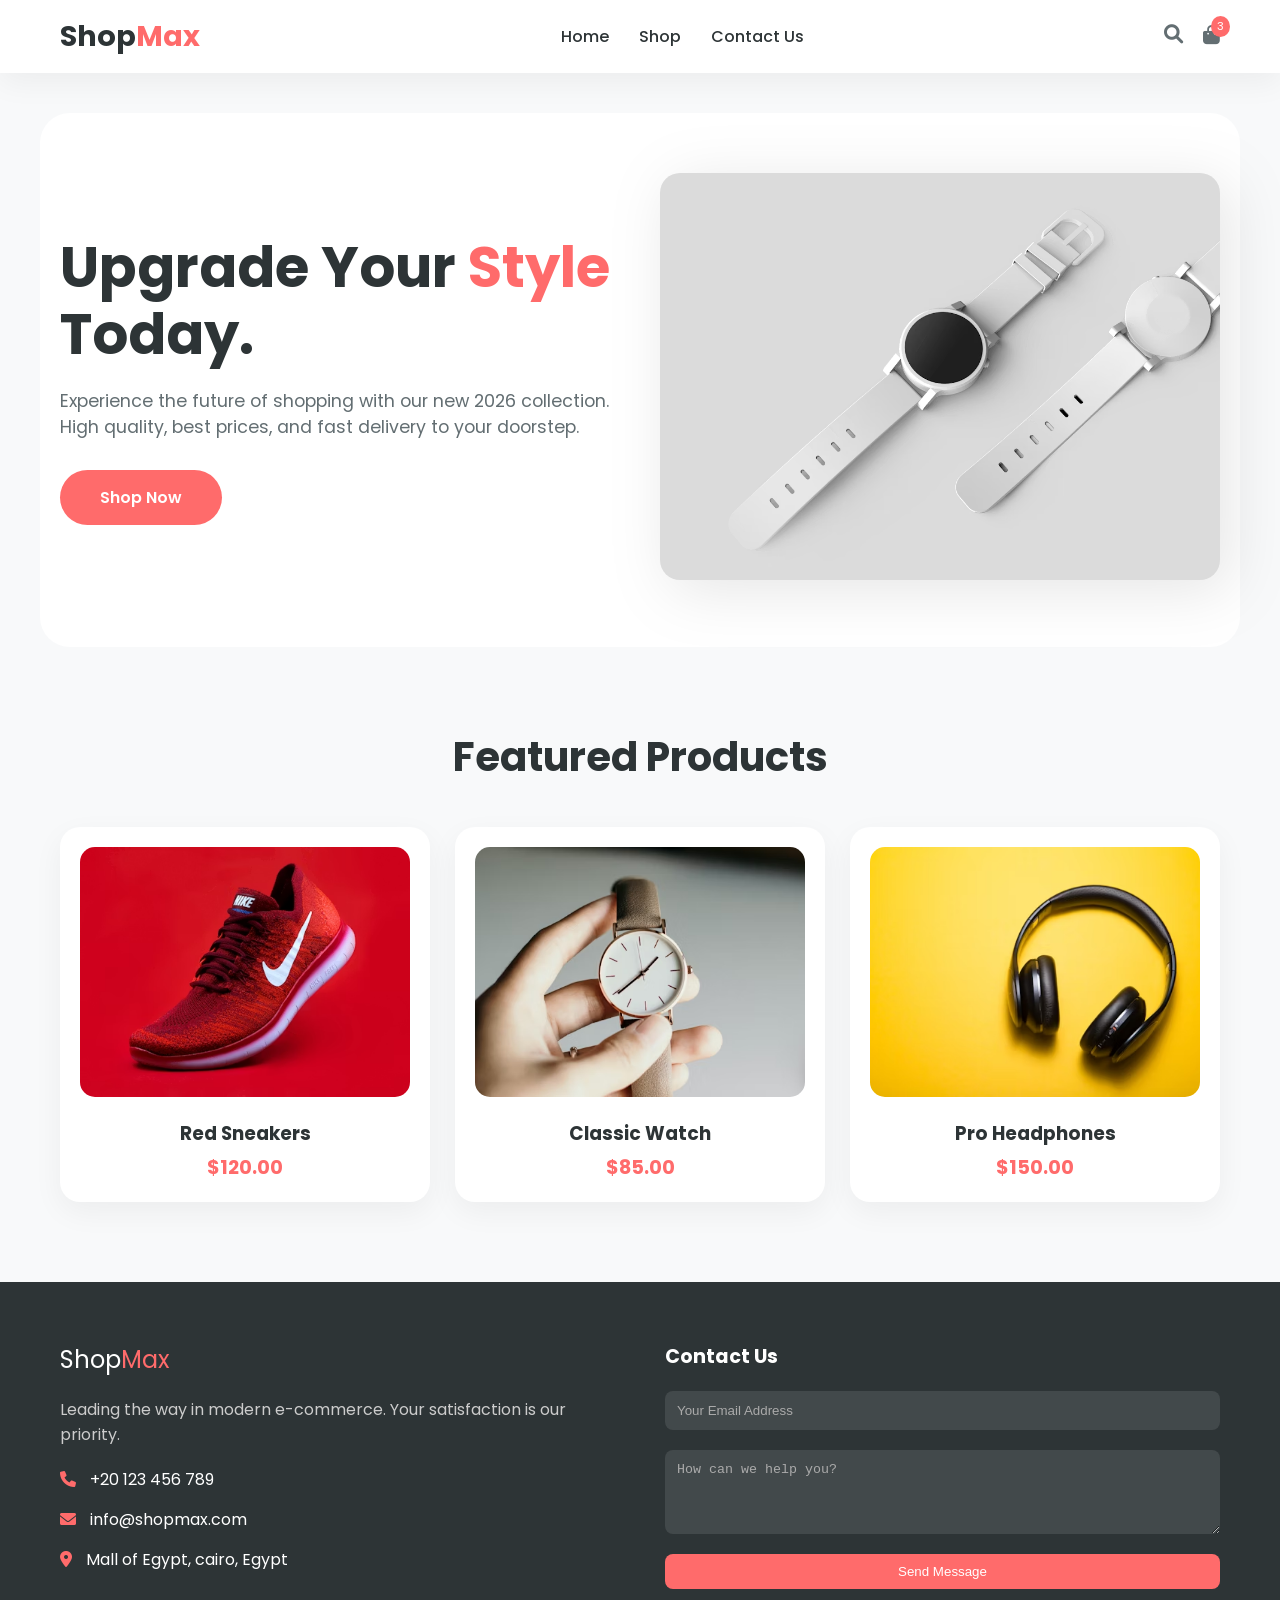
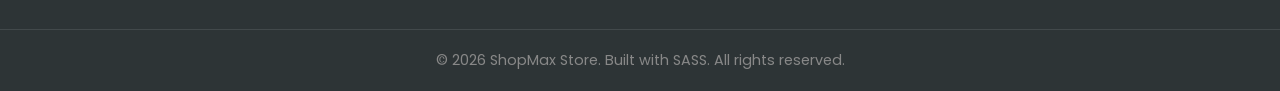
==== index.html @ 929c275b "submission of task" ====
<!DOCTYPE html>
<html lang="en">

<head>
    <meta charset="UTF-8">
    <meta name="viewport" content="width=device-width, initial-scale=1.0">
    <title>ShopMax | Modern Shopping Store</title>

    <link href="https://fonts.googleapis.com/css2?family=Poppins:wght@300;400;600;700&display=swap" rel="stylesheet">

    <link rel="stylesheet" href="https://cdnjs.cloudflare.com/ajax/libs/font-awesome/6.0.0/css/all.min.css">

    <link rel="stylesheet" href="main.css">
</head>

<body>

    <header class="main-header">
        <nav class="navbar">
            <div class="logo">Shop<span>Max</span></div>
            <ul class="nav-links">
                <li><a href="#home">Home</a></li>
                <li><a href="#products">Shop</a></li>
                <li><a href="#contact">Contact Us</a></li>
            </ul>
            <div class="nav-icons">
                <i class="fas fa-search"></i>
                <div class="cart-icon" style="position: relative; display: inline-block;">
                    <i class="fas fa-shopping-bag"></i>
                    <span
                        style="position: absolute; top: -8px; right: -10px; background: #ff6b6b; color: white; font-size: 0.7rem; padding: 2px 6px; border-radius: 50%;">3</span>
                </div>
            </div>
        </nav>
    </header>

    <section id="home" class="hero">
        <div class="hero-content">
            <h1>Upgrade Your <span>Style</span> Today.</h1>
            <p>Experience the future of shopping with our new 2026 collection. High quality, best prices, and fast
                delivery to your doorstep.</p>
            <a href="#products" class="btn-main">Shop Now</a>
        </div>
        <div class="hero-image">
            <img src="images/photo-1523275335684-37898b6baf30.avif" alt="New Collection 2026">
        </div>
    </section>

    <section id="products" class="products">
        <h2 style="text-align: center; margin-bottom: 40px; color: #2d3436; font-size: 2.5rem;">Featured Products</h2>
        <div class="grid">
            <div class="card">
                <img src="images/red.avif" alt="Red Sneakers">
                <h3>Red Sneakers</h3>
                <p class="price">$120.00</p>
            </div>
            <div class="card">
                <img src="images/classsic.avif" alt="Classic Watch">
                <h3>Classic Watch</h3>
                <p class="price">$85.00</p>
            </div>
            <div class="card">
                <img src="images/headphone.avif" alt="Headphones">
                <h3>Pro Headphones</h3>
                <p class="price">$150.00</p>
            </div>
        </div>
        </div>
    </section>

    <footer id="contact" class="main-footer">
        <div class="footer-container">
            <div class="footer-info">
                <div class="logo" style="color: white;">Shop<span>Max</span></div>
                <p>Leading the way in modern e-commerce. Your satisfaction is our priority.</p>
                <ul class="contact-details" style="list-style: none; padding: 0;">
                    <li style="margin-bottom: 15px;"><i class="fas fa-phone"></i> +20 123 456 789</li>
                    <li style="margin-bottom: 15px;"><i class="fas fa-envelope"></i> info@shopmax.com</li>
                    <li style="margin-bottom: 15px;"><i class="fas fa-map-marker-alt"></i> Mall of Egypt, cairo, Egypt
                    </li>
                </ul>
            </div>

            <div class="footer-contact">
                <h4>Contact Us</h4>
                <form onsubmit="return false;">
                    <input type="email" placeholder="Your Email Address" required
                        style="width: 100%; margin-bottom: 10px;">
                    <textarea placeholder="How can we help you?" rows="4"
                        style="width: 100%; margin-bottom: 10px;"></textarea>
                    <button type="submit" class="btn-send" style="width: 100%; cursor: pointer;">Send Message</button>
                </form>
            </div>
        </div>

        <div class="footer-bottom">
            <p>&copy; 2026 ShopMax Store. Built with SASS. All rights reserved.</p>
        </div>
    </footer>

    <script>
        document.querySelectorAll('a[href^="#"]').forEach(anchor => {
            anchor.addEventListener('click', function (e) {
                e.preventDefault();
                document.querySelector(this.getAttribute('href')).scrollIntoView({
                    behavior: 'smooth'
                });
            });
        });
    </script>

</body>

</html>
---- main.css ----
.main-header {
  background: #ffffff;
  padding: 15px 0;
  box-shadow: 0 10px 30px rgba(0, 0, 0, 0.05);
  position: sticky;
  top: 0;
  z-index: 1000;
}
.main-header .navbar {
  max-width: 1200px;
  margin: 0 auto;
  display: flex;
  justify-content: space-between;
  align-items: center;
  padding: 0 20px;
}
.main-header .navbar .logo {
  font-size: 1.8rem;
  font-weight: 700;
  color: #2d3436;
}
.main-header .navbar .logo span {
  color: #ff6b6b;
}
.main-header .navbar .nav-links {
  display: flex;
  list-style: none;
  gap: 30px;
}
@media (max-width: 992px) {
  .main-header .navbar .nav-links {
    display: none;
  }
}
.main-header .navbar .nav-links a {
  text-decoration: none;
  color: #2d3436;
  font-weight: 500;
  transition: all 0.3s ease-in-out;
}
.main-header .navbar .nav-links a:hover {
  color: #ff6b6b;
}
.main-header .navbar .nav-icons {
  display: flex;
  gap: 20px;
}
.main-header .navbar .nav-icons i {
  font-size: 1.2rem;
  cursor: pointer;
  transition: all 0.3s ease-in-out;
}
.main-header .navbar .nav-icons i:hover {
  color: #ff6b6b;
}

* {
  box-sizing: border-box;
  margin: 0;
  padding: 0;
}

body {
  font-family: "Poppins", sans-serif;
  background-color: #f8f9fa;
  color: #636e72;
  scroll-behavior: smooth;
}

.hero {
  max-width: 1200px;
  margin: 40px auto;
  padding: 60px 20px;
  display: flex;
  align-items: center;
  gap: 40px;
  background: #ffffff;
  border-radius: 30px;
}
@media (max-width: 992px) {
  .hero {
    flex-direction: column;
    text-align: center;
    padding: 40px 20px;
  }
}
.hero .hero-content {
  flex: 1;
}
.hero .hero-content h1 {
  font-size: 3.5rem;
  color: #2d3436;
  margin-bottom: 20px;
  line-height: 1.2;
}
@media (max-width: 576px) {
  .hero .hero-content h1 {
    font-size: 2.2rem;
  }
}
.hero .hero-content h1 span {
  color: #ff6b6b;
}
.hero .hero-content p {
  margin-bottom: 30px;
  font-size: 1.1rem;
}
.hero .hero-image {
  flex: 1;
}
.hero .hero-image img {
  width: 100%;
  border-radius: 20px;
  filter: drop-shadow(10px 10px 30px rgba(0, 0, 0, 0.1));
}

.products {
  max-width: 1200px;
  margin: 80px auto;
  padding: 0 20px;
}
.products .grid {
  display: grid;
  grid-template-columns: repeat(auto-fit, minmax(280px, 1fr));
  gap: 25px;
}
.products .card {
  background: #ffffff;
  padding: 20px;
  border-radius: 20px;
  text-align: center;
  transition: all 0.3s ease-in-out;
  box-shadow: 0 10px 30px rgba(0, 0, 0, 0.05);
}
.products .card:hover {
  transform: translateY(-10px);
  box-shadow: 0 15px 35px rgba(0, 0, 0, 0.1);
}
.products .card img {
  width: 100%;
  height: 250px;
  object-fit: cover;
  border-radius: 15px;
}
.products .card h3 {
  margin: 15px 0 5px;
  color: #2d3436;
}
.products .card .price {
  color: #ff6b6b;
  font-weight: bold;
  font-size: 1.2rem;
}

.btn-main {
  background: #ff6b6b;
  color: #ffffff;
  padding: 15px 40px;
  border-radius: 50px;
  text-decoration: none;
  font-weight: 600;
  transition: all 0.3s ease-in-out;
  display: inline-block;
}
.btn-main:hover {
  background: #ff3838;
  transform: scale(1.05);
}

.main-footer {
  background-color: #2d3436;
  color: #ffffff;
  padding: 60px 0 20px;
}
.main-footer .footer-container {
  max-width: 1200px;
  margin: 0 auto;
  display: flex;
  justify-content: space-between;
  gap: 50px;
  padding: 0 20px;
}
@media (max-width: 992px) {
  .main-footer .footer-container {
    flex-direction: column;
    text-align: center;
  }
}
.main-footer .footer-info {
  flex: 1;
}
.main-footer .footer-info .logo {
  font-size: 1.5rem;
  margin-bottom: 20px;
}
.main-footer .footer-info .logo span {
  color: #ff6b6b;
}
.main-footer .footer-info p {
  color: #ccc;
  margin-bottom: 20px;
}
.main-footer .footer-info .contact-details {
  list-style: none;
}
.main-footer .footer-info .contact-details li {
  margin-bottom: 10px;
}
.main-footer .footer-info .contact-details li i {
  color: #ff6b6b;
  margin-right: 10px;
}
.main-footer .footer-contact {
  flex: 1;
}
.main-footer .footer-contact h4 {
  margin-bottom: 20px;
  font-size: 1.2rem;
}
.main-footer .footer-contact form {
  display: flex;
  flex-direction: column;
  gap: 10px;
}
.main-footer .footer-contact form input,
.main-footer .footer-contact form textarea {
  padding: 12px;
  border-radius: 8px;
  border: none;
  background: rgba(255, 255, 255, 0.1);
  color: white;
}
.main-footer .footer-contact form input::placeholder,
.main-footer .footer-contact form textarea::placeholder {
  color: #aaa;
}
.main-footer .footer-contact form .btn-send {
  background: #ff6b6b;
  color: white;
  border: none;
  padding: 10px;
  border-radius: 8px;
  cursor: pointer;
  transition: all 0.3s ease-in-out;
}
.main-footer .footer-contact form .btn-send:hover {
  background: #ff3838;
}
.main-footer .footer-bottom {
  text-align: center;
  margin-top: 40px;
  padding-top: 20px;
  border-top: 1px solid rgba(255, 255, 255, 0.1);
  font-size: 0.9rem;
  color: #888;
}

/*# sourceMappingURL=main.css.map */
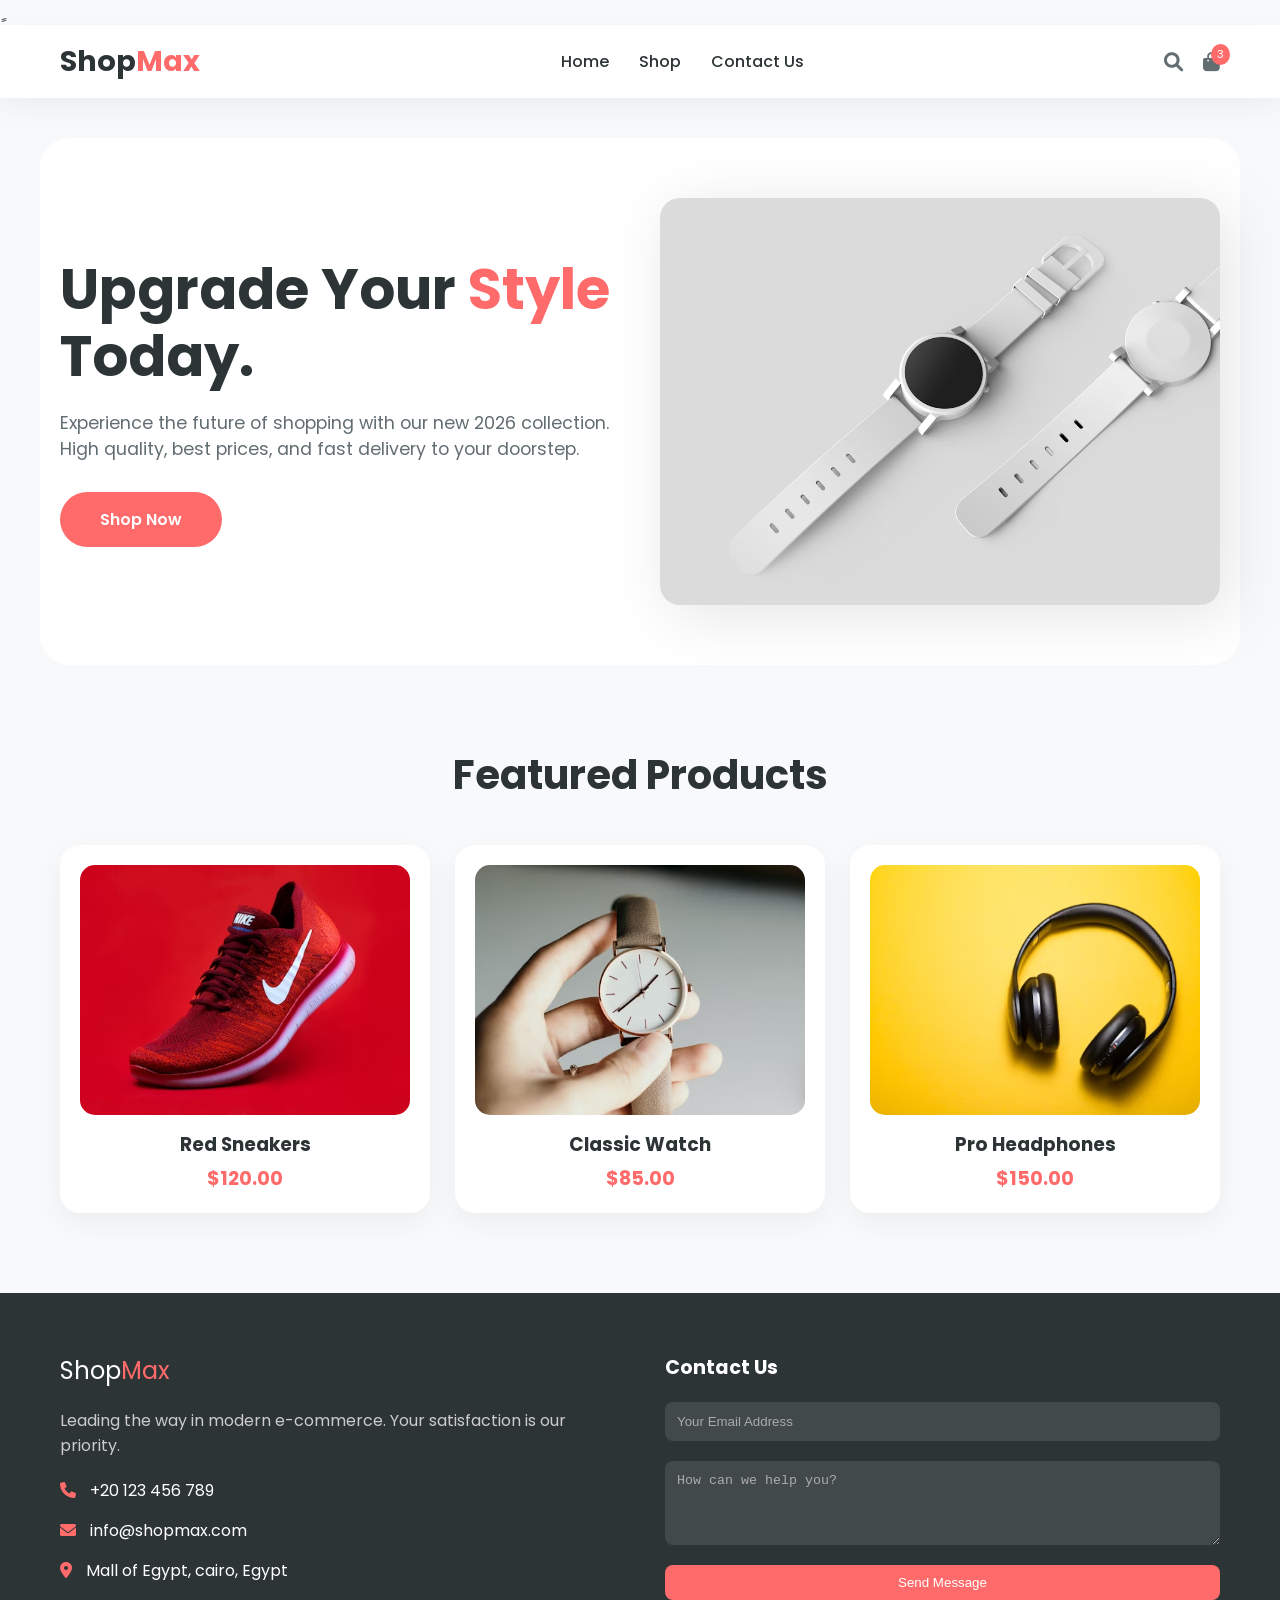
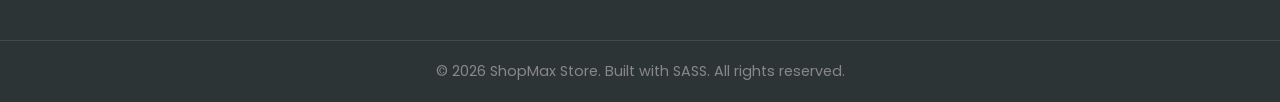
==== commit 8cf3560a: "rename" ====
--- a/index.html
+++ b/index.html
@@ -1,3 +1,4 @@
+ٍٍ
 <!DOCTYPE html>
 <html lang="en">
 
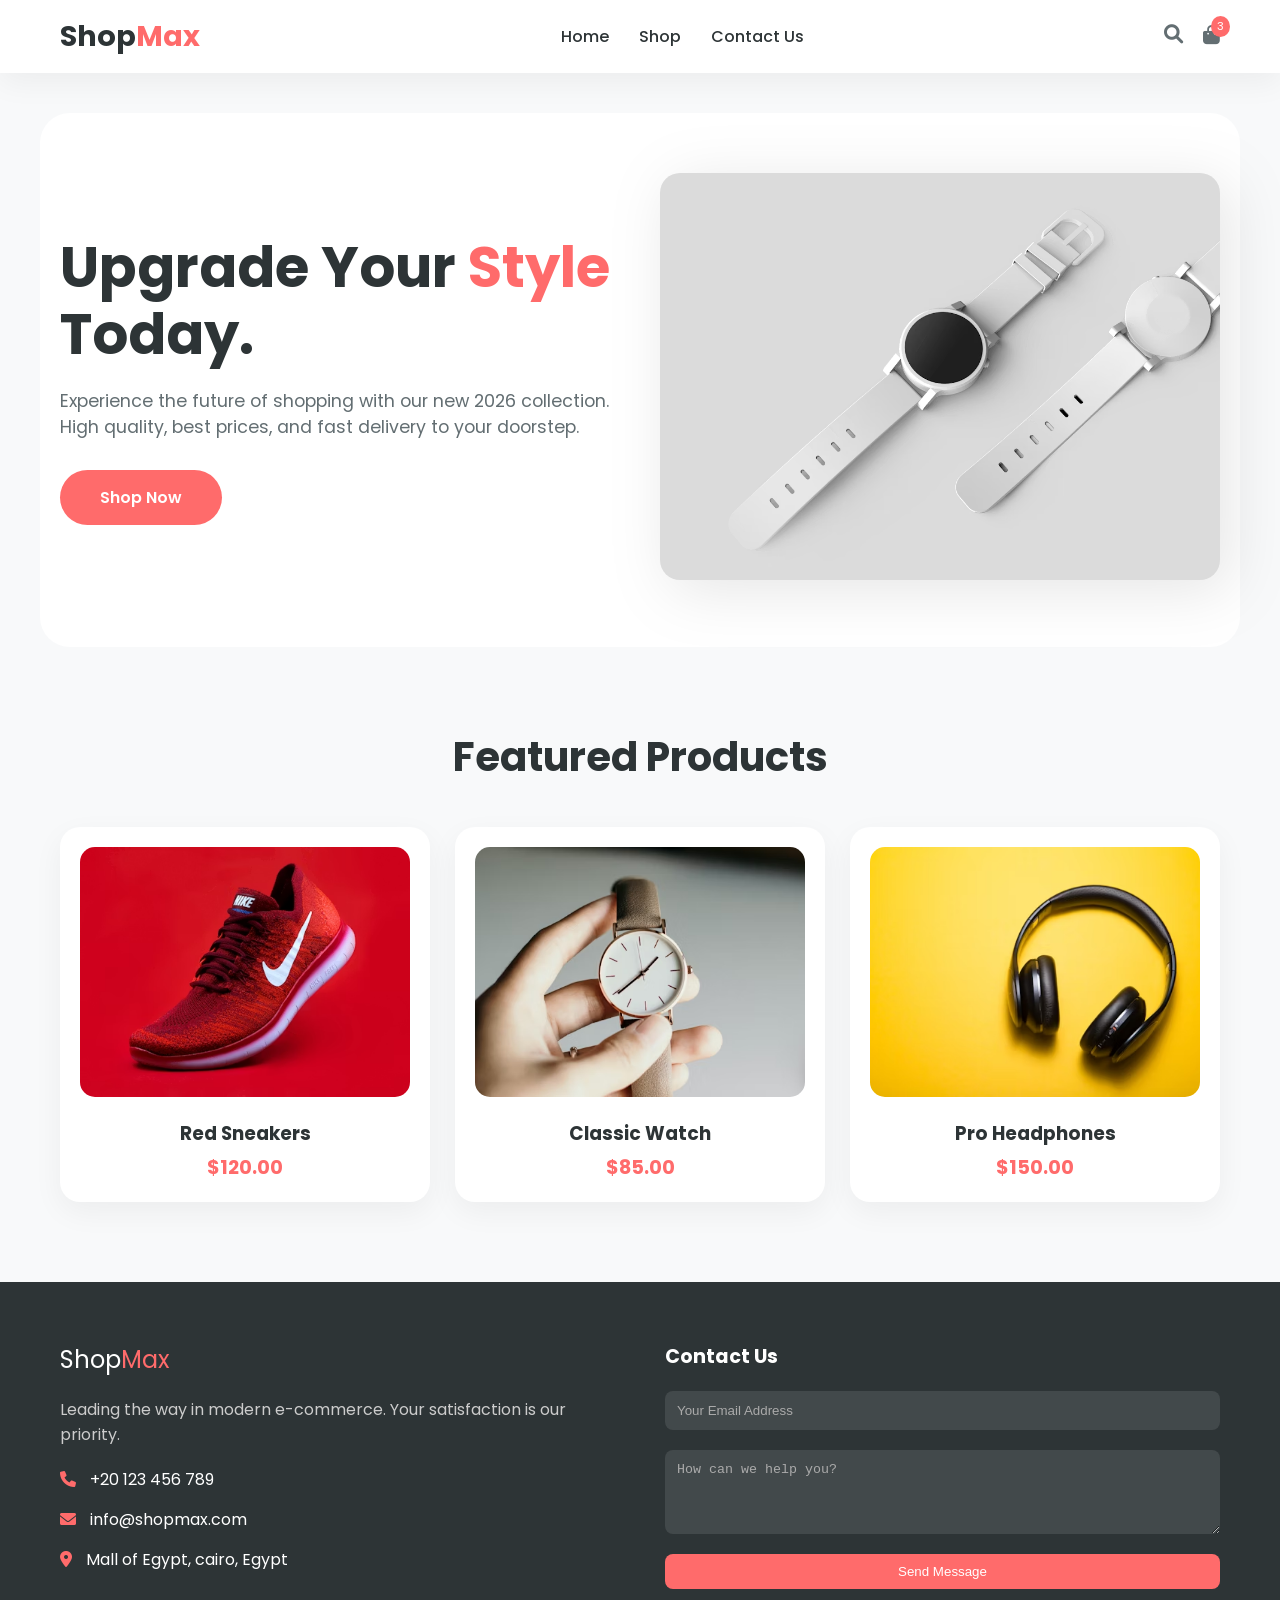
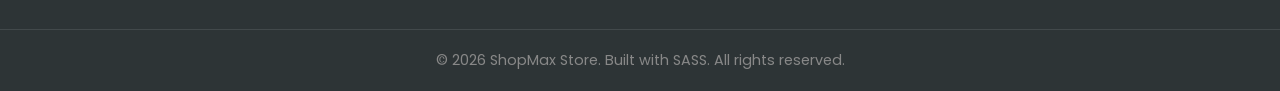
==== commit 14d84ff5: "fixed" ====
--- a/index.html
+++ b/index.html
@@ -1,4 +1,3 @@
-ٍٍ
 <!DOCTYPE html>
 <html lang="en">
 
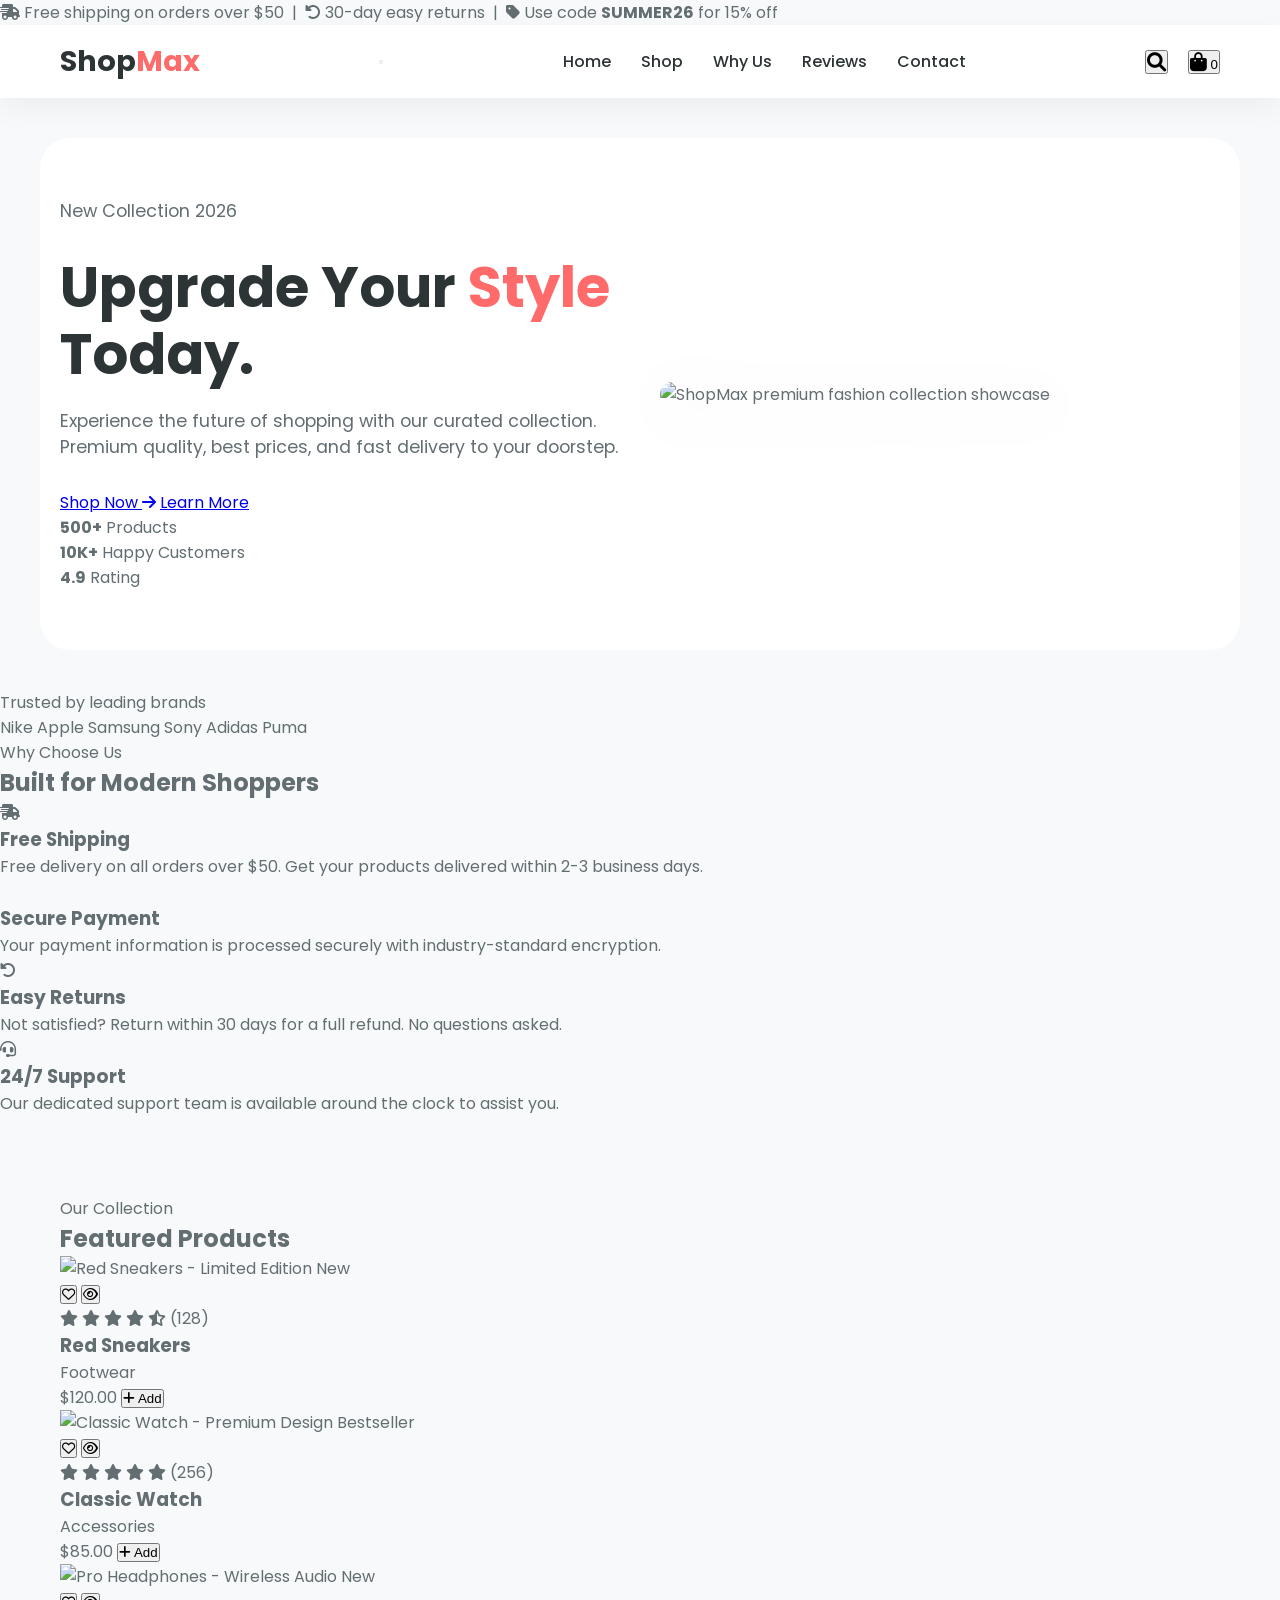
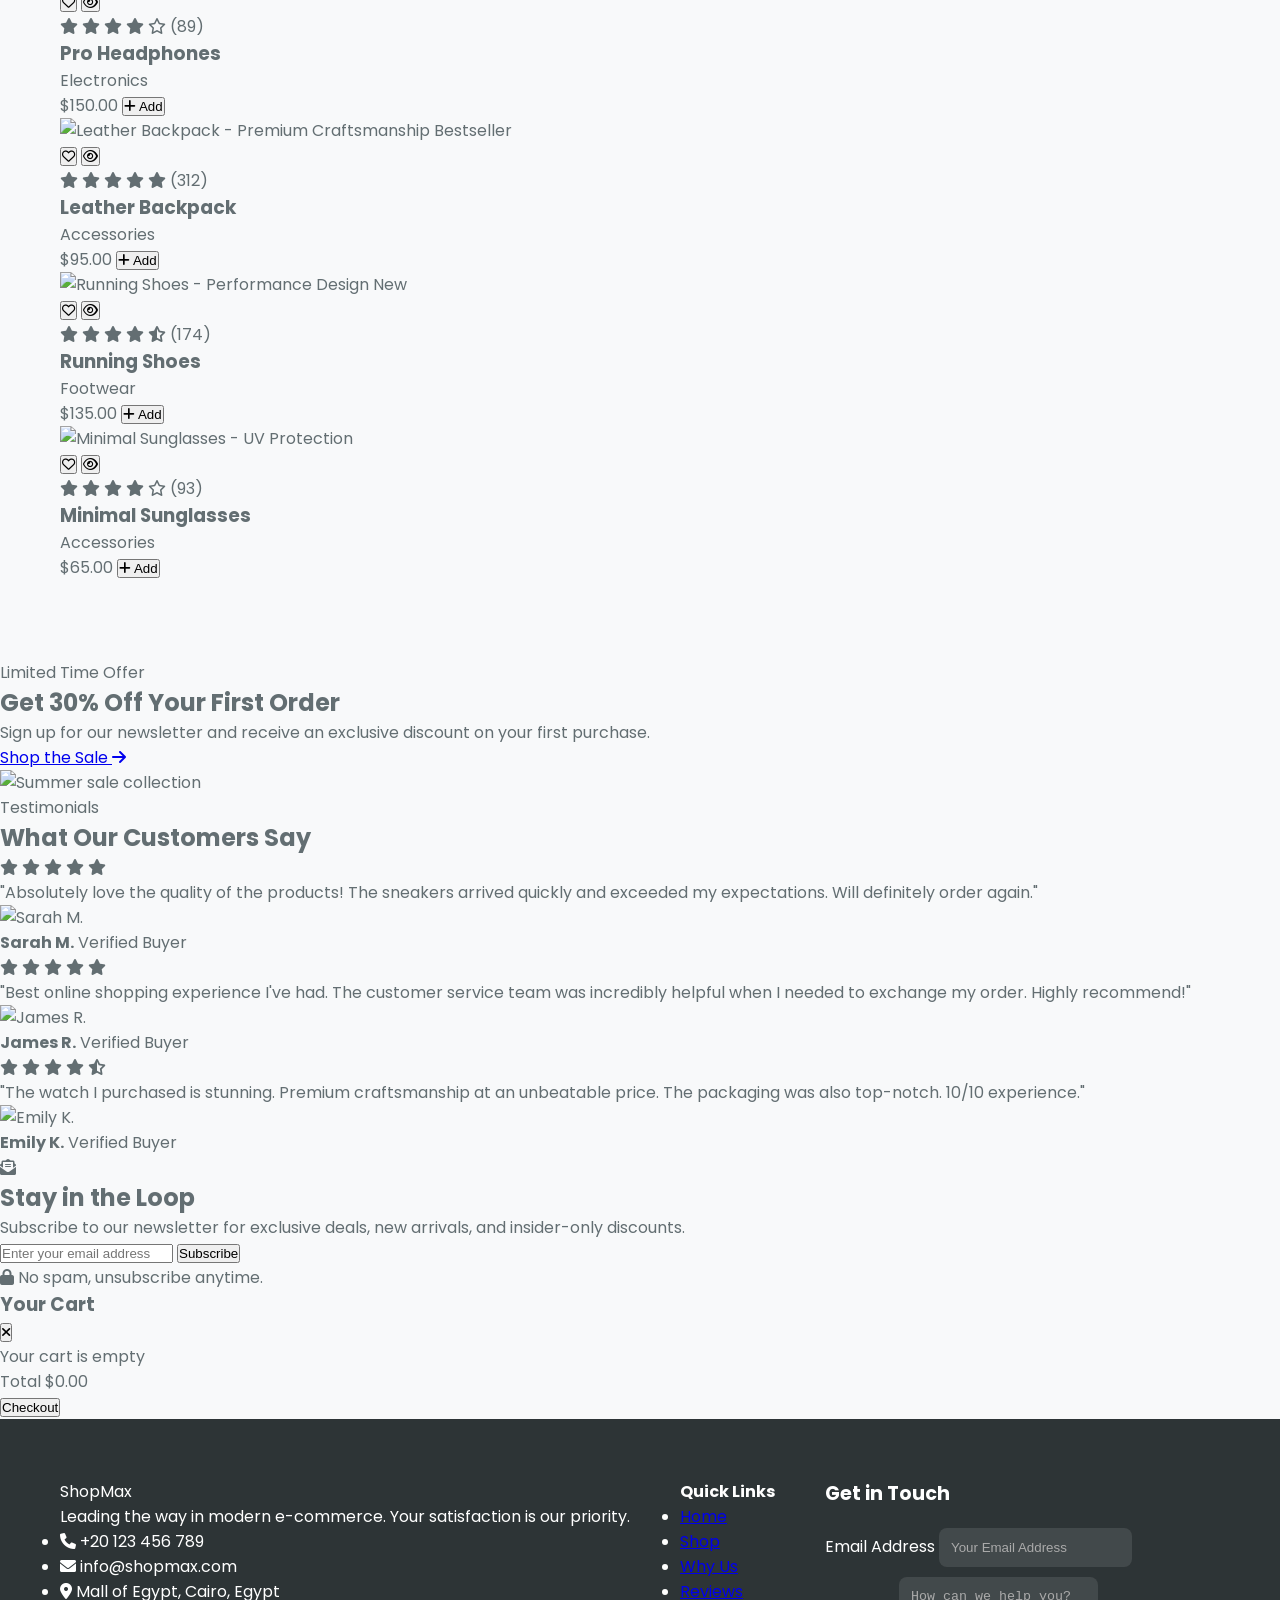
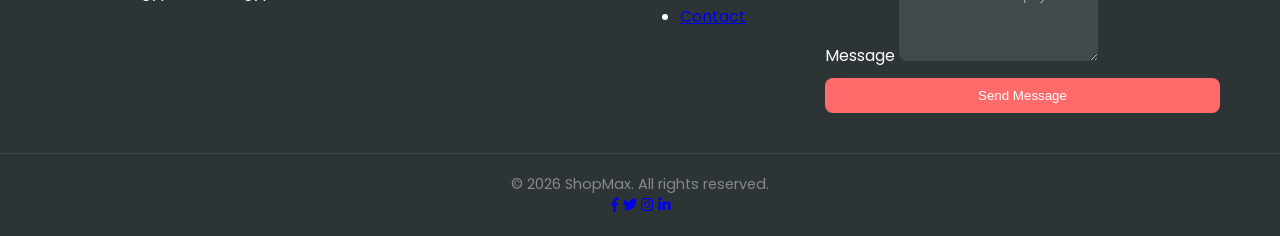
==== commit 785a0532: "done" ====
--- a/index.html
+++ b/index.html
@@ -4,111 +4,656 @@
 <head>
     <meta charset="UTF-8">
     <meta name="viewport" content="width=device-width, initial-scale=1.0">
+    <meta name="description" content="ShopMax - Your premium destination for modern shopping. Discover the latest 2026 collection with unbeatable prices and fast delivery.">
     <title>ShopMax | Modern Shopping Store</title>
 
-    <link href="https://fonts.googleapis.com/css2?family=Poppins:wght@300;400;600;700&display=swap" rel="stylesheet">
-
+    <link rel="icon" type="image/svg+xml" href="data:image/svg+xml,<svg xmlns='http://www.w3.org/2000/svg' viewBox='0 0 100 100'><text y='.9em' font-size='90'>🛍️</text></svg>">
+
+    <link href="https://fonts.googleapis.com/css2?family=Poppins:wght@300;400;500;600;700;800&display=swap" rel="stylesheet">
     <link rel="stylesheet" href="https://cdnjs.cloudflare.com/ajax/libs/font-awesome/6.0.0/css/all.min.css">
-
     <link rel="stylesheet" href="main.css">
 </head>
 
 <body>
+
+    <div class="announcement-bar">
+        <div class="container">
+            <p><i class="fas fa-truck-fast"></i> Free shipping on orders over $50 &nbsp;|&nbsp; <i class="fas fa-rotate-left"></i> 30-day easy returns &nbsp;|&nbsp; <i class="fas fa-tag"></i> Use code <strong>SUMMER26</strong> for 15% off</p>
+        </div>
+    </div>
 
     <header class="main-header">
         <nav class="navbar">
             <div class="logo">Shop<span>Max</span></div>
+
+            <button class="hamburger" aria-label="Toggle navigation">
+                <span></span>
+                <span></span>
+                <span></span>
+            </button>
+
             <ul class="nav-links">
                 <li><a href="#home">Home</a></li>
                 <li><a href="#products">Shop</a></li>
-                <li><a href="#contact">Contact Us</a></li>
+                <li><a href="#features">Why Us</a></li>
+                <li><a href="#testimonials">Reviews</a></li>
+                <li><a href="#contact">Contact</a></li>
             </ul>
+
             <div class="nav-icons">
-                <i class="fas fa-search"></i>
-                <div class="cart-icon" style="position: relative; display: inline-block;">
+                <button class="icon-btn" aria-label="Search">
+                    <i class="fas fa-search"></i>
+                </button>
+                <button class="icon-btn cart-icon" aria-label="Shopping cart">
                     <i class="fas fa-shopping-bag"></i>
-                    <span
-                        style="position: absolute; top: -8px; right: -10px; background: #ff6b6b; color: white; font-size: 0.7rem; padding: 2px 6px; border-radius: 50%;">3</span>
-                </div>
+                    <span class="cart-badge">0</span>
+                </button>
             </div>
         </nav>
     </header>
 
-    <section id="home" class="hero">
-        <div class="hero-content">
-            <h1>Upgrade Your <span>Style</span> Today.</h1>
-            <p>Experience the future of shopping with our new 2026 collection. High quality, best prices, and fast
-                delivery to your doorstep.</p>
-            <a href="#products" class="btn-main">Shop Now</a>
+    <main>
+        <!-- Hero -->
+        <section id="home" class="hero">
+            <div class="hero-content reveal">
+                <p class="hero-tag">New Collection 2026</p>
+                <h1>Upgrade Your <span>Style</span> Today.</h1>
+                <p class="hero-description">Experience the future of shopping with our curated collection. Premium quality, best prices, and fast delivery to your doorstep.</p>
+                <div class="hero-actions">
+                    <a href="#products" class="btn-primary">Shop Now <i class="fas fa-arrow-right"></i></a>
+                    <a href="#features" class="btn-outline">Learn More</a>
+                </div>
+                <div class="hero-stats">
+                    <div class="stat">
+                        <strong>500+</strong>
+                        <span>Products</span>
+                    </div>
+                    <div class="stat-divider"></div>
+                    <div class="stat">
+                        <strong>10K+</strong>
+                        <span>Happy Customers</span>
+                    </div>
+                    <div class="stat-divider"></div>
+                    <div class="stat">
+                        <strong>4.9</strong>
+                        <span>Rating</span>
+                    </div>
+                </div>
+            </div>
+            <div class="hero-image reveal">
+                <img src="https://images.unsplash.com/photo-1441986300917-64674bd600d8?w=700&h=700&fit=crop" alt="ShopMax premium fashion collection showcase">
+            </div>
+        </section>
+
+        <!-- Marquee Brands -->
+        <div class="brand-bar">
+            <div class="container">
+                <p class="brand-label">Trusted by leading brands</p>
+                <div class="brand-logos">
+                    <span>Nike</span>
+                    <span>Apple</span>
+                    <span>Samsung</span>
+                    <span>Sony</span>
+                    <span>Adidas</span>
+                    <span>Puma</span>
+                </div>
+            </div>
         </div>
-        <div class="hero-image">
-            <img src="images/photo-1523275335684-37898b6baf30.avif" alt="New Collection 2026">
+
+        <!-- Features -->
+        <section id="features" class="features">
+            <div class="container">
+                <p class="section-tag reveal">Why Choose Us</p>
+                <h2 class="section-title reveal">Built for Modern Shoppers</h2>
+                <div class="features-grid">
+                    <div class="feature-card reveal">
+                        <div class="feature-icon">
+                            <i class="fas fa-truck-fast"></i>
+                        </div>
+                        <h3>Free Shipping</h3>
+                        <p>Free delivery on all orders over $50. Get your products delivered within 2-3 business days.</p>
+                    </div>
+                    <div class="feature-card reveal">
+                        <div class="feature-icon">
+                            <i class="fas fa-shield-halved"></i>
+                        </div>
+                        <h3>Secure Payment</h3>
+                        <p>Your payment information is processed securely with industry-standard encryption.</p>
+                    </div>
+                    <div class="feature-card reveal">
+                        <div class="feature-icon">
+                            <i class="fas fa-rotate-left"></i>
+                        </div>
+                        <h3>Easy Returns</h3>
+                        <p>Not satisfied? Return within 30 days for a full refund. No questions asked.</p>
+                    </div>
+                    <div class="feature-card reveal">
+                        <div class="feature-icon">
+                            <i class="fas fa-headset"></i>
+                        </div>
+                        <h3>24/7 Support</h3>
+                        <p>Our dedicated support team is available around the clock to assist you.</p>
+                    </div>
+                </div>
+            </div>
+        </section>
+
+        <!-- Products -->
+        <section id="products" class="products">
+            <div class="container">
+                <p class="section-tag reveal">Our Collection</p>
+                <h2 class="section-title reveal">Featured Products</h2>
+                <div class="products-grid">
+                    <div class="product-card reveal" data-id="1" data-name="Red Sneakers" data-price="120" data-image="https://images.unsplash.com/photo-1542291026-7eec264c27ff?w=200&h=200&fit=crop">
+                        <div class="product-image">
+                            <img src="https://images.unsplash.com/photo-1542291026-7eec264c27ff?w=500&h=400&fit=crop" alt="Red Sneakers - Limited Edition">
+                            <span class="product-badge">New</span>
+                            <div class="product-actions">
+                                <button class="action-btn" aria-label="Add to wishlist"><i class="far fa-heart"></i></button>
+                                <button class="action-btn" aria-label="Quick view"><i class="far fa-eye"></i></button>
+                            </div>
+                        </div>
+                        <div class="product-info">
+                            <div class="product-rating">
+                                <i class="fas fa-star"></i>
+                                <i class="fas fa-star"></i>
+                                <i class="fas fa-star"></i>
+                                <i class="fas fa-star"></i>
+                                <i class="fas fa-star-half-alt"></i>
+                                <span>(128)</span>
+                            </div>
+                            <h3>Red Sneakers</h3>
+                            <p class="product-category">Footwear</p>
+                            <div class="product-footer">
+                                <span class="product-price">$120.00</span>
+                                <button class="btn-add-cart" aria-label="Add Red Sneakers to cart">
+                                    <i class="fas fa-plus"></i> Add
+                                </button>
+                            </div>
+                        </div>
+                    </div>
+
+                    <div class="product-card reveal" data-id="2" data-name="Classic Watch" data-price="85" data-image="https://images.unsplash.com/photo-1524592094714-0f0654e20314?w=200&h=200&fit=crop">
+                        <div class="product-image">
+                            <img src="https://images.unsplash.com/photo-1524592094714-0f0654e20314?w=500&h=400&fit=crop" alt="Classic Watch - Premium Design">
+                            <span class="product-badge bestseller">Bestseller</span>
+                            <div class="product-actions">
+                                <button class="action-btn" aria-label="Add to wishlist"><i class="far fa-heart"></i></button>
+                                <button class="action-btn" aria-label="Quick view"><i class="far fa-eye"></i></button>
+                            </div>
+                        </div>
+                        <div class="product-info">
+                            <div class="product-rating">
+                                <i class="fas fa-star"></i>
+                                <i class="fas fa-star"></i>
+                                <i class="fas fa-star"></i>
+                                <i class="fas fa-star"></i>
+                                <i class="fas fa-star"></i>
+                                <span>(256)</span>
+                            </div>
+                            <h3>Classic Watch</h3>
+                            <p class="product-category">Accessories</p>
+                            <div class="product-footer">
+                                <span class="product-price">$85.00</span>
+                                <button class="btn-add-cart" aria-label="Add Classic Watch to cart">
+                                    <i class="fas fa-plus"></i> Add
+                                </button>
+                            </div>
+                        </div>
+                    </div>
+
+                    <div class="product-card reveal" data-id="3" data-name="Pro Headphones" data-price="150" data-image="https://images.unsplash.com/photo-1505740420928-5e560c06d30e?w=200&h=200&fit=crop">
+                        <div class="product-image">
+                            <img src="https://images.unsplash.com/photo-1505740420928-5e560c06d30e?w=500&h=400&fit=crop" alt="Pro Headphones - Wireless Audio">
+                            <span class="product-badge">New</span>
+                            <div class="product-actions">
+                                <button class="action-btn" aria-label="Add to wishlist"><i class="far fa-heart"></i></button>
+                                <button class="action-btn" aria-label="Quick view"><i class="far fa-eye"></i></button>
+                            </div>
+                        </div>
+                        <div class="product-info">
+                            <div class="product-rating">
+                                <i class="fas fa-star"></i>
+                                <i class="fas fa-star"></i>
+                                <i class="fas fa-star"></i>
+                                <i class="fas fa-star"></i>
+                                <i class="far fa-star"></i>
+                                <span>(89)</span>
+                            </div>
+                            <h3>Pro Headphones</h3>
+                            <p class="product-category">Electronics</p>
+                            <div class="product-footer">
+                                <span class="product-price">$150.00</span>
+                                <button class="btn-add-cart" aria-label="Add Pro Headphones to cart">
+                                    <i class="fas fa-plus"></i> Add
+                                </button>
+                            </div>
+                        </div>
+                    </div>
+
+                    <div class="product-card reveal" data-id="4" data-name="Leather Backpack" data-price="95" data-image="https://images.unsplash.com/photo-1553062407-98eeb64c6a62?w=200&h=200&fit=crop">
+                        <div class="product-image">
+                            <img src="https://images.unsplash.com/photo-1553062407-98eeb64c6a62?w=500&h=400&fit=crop" alt="Leather Backpack - Premium Craftsmanship">
+                            <span class="product-badge bestseller">Bestseller</span>
+                            <div class="product-actions">
+                                <button class="action-btn" aria-label="Add to wishlist"><i class="far fa-heart"></i></button>
+                                <button class="action-btn" aria-label="Quick view"><i class="far fa-eye"></i></button>
+                            </div>
+                        </div>
+                        <div class="product-info">
+                            <div class="product-rating">
+                                <i class="fas fa-star"></i>
+                                <i class="fas fa-star"></i>
+                                <i class="fas fa-star"></i>
+                                <i class="fas fa-star"></i>
+                                <i class="fas fa-star"></i>
+                                <span>(312)</span>
+                            </div>
+                            <h3>Leather Backpack</h3>
+                            <p class="product-category">Accessories</p>
+                            <div class="product-footer">
+                                <span class="product-price">$95.00</span>
+                                <button class="btn-add-cart" aria-label="Add Leather Backpack to cart">
+                                    <i class="fas fa-plus"></i> Add
+                                </button>
+                            </div>
+                        </div>
+                    </div>
+
+                    <div class="product-card reveal" data-id="5" data-name="Running Shoes" data-price="135" data-image="https://images.unsplash.com/photo-1606107557195-0e29a4b5b4aa?w=200&h=200&fit=crop">
+                        <div class="product-image">
+                            <img src="https://images.unsplash.com/photo-1606107557195-0e29a4b5b4aa?w=500&h=400&fit=crop" alt="Running Shoes - Performance Design">
+                            <span class="product-badge">New</span>
+                            <div class="product-actions">
+                                <button class="action-btn" aria-label="Add to wishlist"><i class="far fa-heart"></i></button>
+                                <button class="action-btn" aria-label="Quick view"><i class="far fa-eye"></i></button>
+                            </div>
+                        </div>
+                        <div class="product-info">
+                            <div class="product-rating">
+                                <i class="fas fa-star"></i>
+                                <i class="fas fa-star"></i>
+                                <i class="fas fa-star"></i>
+                                <i class="fas fa-star"></i>
+                                <i class="fas fa-star-half-alt"></i>
+                                <span>(174)</span>
+                            </div>
+                            <h3>Running Shoes</h3>
+                            <p class="product-category">Footwear</p>
+                            <div class="product-footer">
+                                <span class="product-price">$135.00</span>
+                                <button class="btn-add-cart" aria-label="Add Running Shoes to cart">
+                                    <i class="fas fa-plus"></i> Add
+                                </button>
+                            </div>
+                        </div>
+                    </div>
+
+                    <div class="product-card reveal" data-id="6" data-name="Minimal Sunglasses" data-price="65" data-image="https://images.unsplash.com/photo-1572635196237-14b3f281503f?w=200&h=200&fit=crop">
+                        <div class="product-image">
+                            <img src="https://images.unsplash.com/photo-1572635196237-14b3f281503f?w=500&h=400&fit=crop" alt="Minimal Sunglasses - UV Protection">
+                            <div class="product-actions">
+                                <button class="action-btn" aria-label="Add to wishlist"><i class="far fa-heart"></i></button>
+                                <button class="action-btn" aria-label="Quick view"><i class="far fa-eye"></i></button>
+                            </div>
+                        </div>
+                        <div class="product-info">
+                            <div class="product-rating">
+                                <i class="fas fa-star"></i>
+                                <i class="fas fa-star"></i>
+                                <i class="fas fa-star"></i>
+                                <i class="fas fa-star"></i>
+                                <i class="far fa-star"></i>
+                                <span>(93)</span>
+                            </div>
+                            <h3>Minimal Sunglasses</h3>
+                            <p class="product-category">Accessories</p>
+                            <div class="product-footer">
+                                <span class="product-price">$65.00</span>
+                                <button class="btn-add-cart" aria-label="Add Minimal Sunglasses to cart">
+                                    <i class="fas fa-plus"></i> Add
+                                </button>
+                            </div>
+                        </div>
+                    </div>
+                </div>
+            </div>
+        </section>
+
+        <!-- Promo Banner -->
+        <section class="promo-banner reveal">
+            <div class="container">
+                <div class="promo-content">
+                    <p class="promo-tag">Limited Time Offer</p>
+                    <h2>Get 30% Off Your First Order</h2>
+                    <p>Sign up for our newsletter and receive an exclusive discount on your first purchase.</p>
+                    <a href="#contact" class="btn-primary">Shop the Sale <i class="fas fa-arrow-right"></i></a>
+                </div>
+                <div class="promo-image">
+                    <img src="https://images.unsplash.com/photo-1607082349566-187342175e2f?w=600&h=400&fit=crop" alt="Summer sale collection">
+                </div>
+            </div>
+        </section>
+
+        <!-- Testimonials -->
+        <section id="testimonials" class="testimonials">
+            <div class="container">
+                <p class="section-tag reveal">Testimonials</p>
+                <h2 class="section-title reveal">What Our Customers Say</h2>
+                <div class="testimonials-grid">
+                    <div class="testimonial-card reveal">
+                        <div class="testimonial-stars">
+                            <i class="fas fa-star"></i>
+                            <i class="fas fa-star"></i>
+                            <i class="fas fa-star"></i>
+                            <i class="fas fa-star"></i>
+                            <i class="fas fa-star"></i>
+                        </div>
+                        <p class="testimonial-text">"Absolutely love the quality of the products! The sneakers arrived quickly and exceeded my expectations. Will definitely order again."</p>
+                        <div class="testimonial-author">
+                            <img src="https://images.unsplash.com/photo-1507003211169-0a1dd7228f2d?w=100&h=100&fit=crop&crop=face" alt="Sarah M.">
+                            <div>
+                                <strong>Sarah M.</strong>
+                                <span>Verified Buyer</span>
+                            </div>
+                        </div>
+                    </div>
+                    <div class="testimonial-card featured reveal">
+                        <div class="testimonial-stars">
+                            <i class="fas fa-star"></i>
+                            <i class="fas fa-star"></i>
+                            <i class="fas fa-star"></i>
+                            <i class="fas fa-star"></i>
+                            <i class="fas fa-star"></i>
+                        </div>
+                        <p class="testimonial-text">"Best online shopping experience I've had. The customer service team was incredibly helpful when I needed to exchange my order. Highly recommend!"</p>
+                        <div class="testimonial-author">
+                            <img src="https://images.unsplash.com/photo-1494790108377-be9c29b29330?w=100&h=100&fit=crop&crop=face" alt="James R.">
+                            <div>
+                                <strong>James R.</strong>
+                                <span>Verified Buyer</span>
+                            </div>
+                        </div>
+                    </div>
+                    <div class="testimonial-card reveal">
+                        <div class="testimonial-stars">
+                            <i class="fas fa-star"></i>
+                            <i class="fas fa-star"></i>
+                            <i class="fas fa-star"></i>
+                            <i class="fas fa-star"></i>
+                            <i class="fas fa-star-half-alt"></i>
+                        </div>
+                        <p class="testimonial-text">"The watch I purchased is stunning. Premium craftsmanship at an unbeatable price. The packaging was also top-notch. 10/10 experience."</p>
+                        <div class="testimonial-author">
+                            <img src="https://images.unsplash.com/photo-1472099645785-5658abf4ff4e?w=100&h=100&fit=crop&crop=face" alt="Emily K.">
+                            <div>
+                                <strong>Emily K.</strong>
+                                <span>Verified Buyer</span>
+                            </div>
+                        </div>
+                    </div>
+                </div>
+            </div>
+        </section>
+
+        <!-- Newsletter -->
+        <section class="newsletter reveal">
+            <div class="container">
+                <div class="newsletter-content">
+                    <i class="fas fa-envelope-open-text newsletter-icon"></i>
+                    <h2>Stay in the Loop</h2>
+                    <p>Subscribe to our newsletter for exclusive deals, new arrivals, and insider-only discounts.</p>
+                    <form class="newsletter-form" onsubmit="return false;">
+                        <input type="email" placeholder="Enter your email address" required>
+                        <button type="submit" class="btn-primary">Subscribe</button>
+                    </form>
+                    <p class="newsletter-note"><i class="fas fa-lock"></i> No spam, unsubscribe anytime.</p>
+                </div>
+            </div>
+        </section>
+    </main>
+
+    <div class="cart-overlay"></div>
+    <aside class="cart-sidebar">
+        <div class="cart-header">
+            <h3>Your Cart</h3>
+            <button class="cart-close" aria-label="Close cart"><i class="fas fa-xmark"></i></button>
         </div>
-    </section>
-
-    <section id="products" class="products">
-        <h2 style="text-align: center; margin-bottom: 40px; color: #2d3436; font-size: 2.5rem;">Featured Products</h2>
-        <div class="grid">
-            <div class="card">
-                <img src="images/red.avif" alt="Red Sneakers">
-                <h3>Red Sneakers</h3>
-                <p class="price">$120.00</p>
-            </div>
-            <div class="card">
-                <img src="images/classsic.avif" alt="Classic Watch">
-                <h3>Classic Watch</h3>
-                <p class="price">$85.00</p>
-            </div>
-            <div class="card">
-                <img src="images/headphone.avif" alt="Headphones">
-                <h3>Pro Headphones</h3>
-                <p class="price">$150.00</p>
-            </div>
+        <div class="cart-items">
+            <p class="cart-empty">Your cart is empty</p>
         </div>
+        <div class="cart-footer">
+            <div class="cart-total">
+                <span>Total</span>
+                <span class="total-price">$0.00</span>
+            </div>
+            <button class="btn-checkout">Checkout</button>
         </div>
-    </section>
+    </aside>
 
     <footer id="contact" class="main-footer">
         <div class="footer-container">
-            <div class="footer-info">
-                <div class="logo" style="color: white;">Shop<span>Max</span></div>
+            <div class="footer-brand">
+                <div class="logo">Shop<span>Max</span></div>
                 <p>Leading the way in modern e-commerce. Your satisfaction is our priority.</p>
-                <ul class="contact-details" style="list-style: none; padding: 0;">
-                    <li style="margin-bottom: 15px;"><i class="fas fa-phone"></i> +20 123 456 789</li>
-                    <li style="margin-bottom: 15px;"><i class="fas fa-envelope"></i> info@shopmax.com</li>
-                    <li style="margin-bottom: 15px;"><i class="fas fa-map-marker-alt"></i> Mall of Egypt, cairo, Egypt
-                    </li>
+                <ul class="contact-details">
+                    <li><i class="fas fa-phone"></i> +20 123 456 789</li>
+                    <li><i class="fas fa-envelope"></i> info@shopmax.com</li>
+                    <li><i class="fas fa-location-dot"></i> Mall of Egypt, Cairo, Egypt</li>
                 </ul>
             </div>
 
+            <div class="footer-links">
+                <h4>Quick Links</h4>
+                <ul>
+                    <li><a href="#home">Home</a></li>
+                    <li><a href="#products">Shop</a></li>
+                    <li><a href="#features">Why Us</a></li>
+                    <li><a href="#testimonials">Reviews</a></li>
+                    <li><a href="#contact">Contact</a></li>
+                </ul>
+            </div>
+
             <div class="footer-contact">
-                <h4>Contact Us</h4>
+                <h4>Get in Touch</h4>
                 <form onsubmit="return false;">
-                    <input type="email" placeholder="Your Email Address" required
-                        style="width: 100%; margin-bottom: 10px;">
-                    <textarea placeholder="How can we help you?" rows="4"
-                        style="width: 100%; margin-bottom: 10px;"></textarea>
-                    <button type="submit" class="btn-send" style="width: 100%; cursor: pointer;">Send Message</button>
+                    <div class="form-group">
+                        <label for="footer-email" class="visually-hidden">Email Address</label>
+                        <input type="email" id="footer-email" placeholder="Your Email Address" required>
+                    </div>
+                    <div class="form-group">
+                        <label for="footer-message" class="visually-hidden">Message</label>
+                        <textarea id="footer-message" placeholder="How can we help you?" rows="4"></textarea>
+                    </div>
+                    <button type="submit" class="btn-send">Send Message</button>
                 </form>
             </div>
         </div>
 
         <div class="footer-bottom">
-            <p>&copy; 2026 ShopMax Store. Built with SASS. All rights reserved.</p>
+            <div class="footer-bottom-content">
+                <p>&copy; 2026 ShopMax. All rights reserved.</p>
+                <div class="social-links">
+                    <a href="#" aria-label="Facebook"><i class="fab fa-facebook-f"></i></a>
+                    <a href="#" aria-label="Twitter"><i class="fab fa-twitter"></i></a>
+                    <a href="#" aria-label="Instagram"><i class="fab fa-instagram"></i></a>
+                    <a href="#" aria-label="LinkedIn"><i class="fab fa-linkedin-in"></i></a>
+                </div>
+            </div>
         </div>
     </footer>
 
     <script>
+        // Smooth scroll
         document.querySelectorAll('a[href^="#"]').forEach(anchor => {
             anchor.addEventListener('click', function (e) {
                 e.preventDefault();
-                document.querySelector(this.getAttribute('href')).scrollIntoView({
-                    behavior: 'smooth'
-                });
+                const target = document.querySelector(this.getAttribute('href'));
+                if (target) {
+                    target.scrollIntoView({ behavior: 'smooth' });
+                }
             });
         });
+
+        // Hamburger menu
+        const hamburger = document.querySelector('.hamburger');
+        const navLinks = document.querySelector('.nav-links');
+
+        hamburger.addEventListener('click', () => {
+            hamburger.classList.toggle('active');
+            navLinks.classList.toggle('active');
+        });
+
+        document.querySelectorAll('.nav-links a').forEach(link => {
+            link.addEventListener('click', () => {
+                hamburger.classList.remove('active');
+                navLinks.classList.remove('active');
+            });
+        });
+
+        // Scroll reveal animations
+        const revealElements = document.querySelectorAll('.reveal');
+        const revealObserver = new IntersectionObserver((entries) => {
+            entries.forEach(entry => {
+                if (entry.isIntersecting) {
+                    entry.target.classList.add('revealed');
+                    revealObserver.unobserve(entry.target);
+                }
+            });
+        }, { threshold: 0.1 });
+
+        revealElements.forEach(el => revealObserver.observe(el));
+
+        // Wishlist toggle
+        document.querySelectorAll('.action-btn').forEach(btn => {
+            if (btn.querySelector('.fa-heart')) {
+                btn.addEventListener('click', () => {
+                    const icon = btn.querySelector('i');
+                    icon.classList.toggle('far');
+                    icon.classList.toggle('fas');
+                    btn.classList.toggle('active');
+                });
+            }
+        });
+
+        // Cart
+        const cart = [];
+        const cartBadge = document.querySelector('.cart-badge');
+        const cartItemsContainer = document.querySelector('.cart-items');
+        const cartEmptyMsg = document.querySelector('.cart-empty');
+        const totalPriceEl = document.querySelector('.total-price');
+        const cartOverlay = document.querySelector('.cart-overlay');
+        const cartSidebar = document.querySelector('.cart-sidebar');
+        const cartCloseBtn = document.querySelector('.cart-close');
+        const cartFooterEl = document.querySelector('.cart-footer');
+
+        function updateCart() {
+            const totalItems = cart.reduce((sum, item) => sum + item.quantity, 0);
+            cartBadge.textContent = totalItems;
+
+            if (cart.length === 0) {
+                cartEmptyMsg.style.display = 'block';
+                cartFooterEl.style.display = 'none';
+                cartItemsContainer.querySelectorAll('.cart-item').forEach(el => el.remove());
+            } else {
+                cartEmptyMsg.style.display = 'none';
+                cartFooterEl.style.display = 'block';
+                renderCartItems();
+            }
+
+            const totalPrice = cart.reduce((sum, item) => sum + item.price * item.quantity, 0);
+            totalPriceEl.textContent = '$' + totalPrice.toFixed(2);
+        }
+
+        function renderCartItems() {
+            cartItemsContainer.querySelectorAll('.cart-item').forEach(el => el.remove());
+
+            cart.forEach(item => {
+                const el = document.createElement('div');
+                el.classList.add('cart-item');
+                el.innerHTML = `
+                    <img src="${item.image}" alt="${item.name}">
+                    <div class="cart-item-info">
+                        <h4>${item.name}</h4>
+                        <span class="cart-item-price">$${item.price.toFixed(2)}</span>
+                    </div>
+                    <div class="cart-item-controls">
+                        <button class="qty-btn qty-decrease" data-id="${item.id}">-</button>
+                        <span class="qty-value">${item.quantity}</span>
+                        <button class="qty-btn qty-increase" data-id="${item.id}">+</button>
+                    </div>
+                    <button class="cart-item-remove" data-id="${item.id}" aria-label="Remove ${item.name}">
+                        <i class="fas fa-trash-can"></i>
+                    </button>
+                `;
+                cartItemsContainer.appendChild(el);
+            });
+        }
+
+        function openCart() {
+            cartOverlay.classList.add('active');
+            cartSidebar.classList.add('active');
+            document.body.style.overflow = 'hidden';
+        }
+
+        function closeCart() {
+            cartOverlay.classList.remove('active');
+            cartSidebar.classList.remove('active');
+            document.body.style.overflow = '';
+        }
+
+        document.querySelectorAll('.btn-add-cart').forEach(btn => {
+            btn.addEventListener('click', () => {
+                const card = btn.closest('.product-card');
+                const id = card.dataset.id;
+                const name = card.dataset.name;
+                const price = parseFloat(card.dataset.price);
+                const image = card.dataset.image;
+
+                const existing = cart.find(item => item.id === id);
+                if (existing) {
+                    existing.quantity++;
+                } else {
+                    cart.push({ id, name, price, image, quantity: 1 });
+                }
+
+                btn.innerHTML = '<i class="fas fa-check"></i> Added';
+                btn.classList.add('added');
+                setTimeout(() => {
+                    btn.innerHTML = '<i class="fas fa-plus"></i> Add';
+                    btn.classList.remove('added');
+                }, 1000);
+
+                updateCart();
+                openCart();
+            });
+        });
+
+        cartItemsContainer.addEventListener('click', (e) => {
+            const id = e.target.dataset.id;
+            if (!id) return;
+
+            const item = cart.find(i => i.id === id);
+
+            if (e.target.classList.contains('qty-increase')) {
+                item.quantity++;
+            } else if (e.target.classList.contains('qty-decrease')) {
+                item.quantity--;
+                if (item.quantity <= 0) {
+                    cart.splice(cart.indexOf(item), 1);
+                }
+            } else if (e.target.closest('.cart-item-remove')) {
+                cart.splice(cart.indexOf(item), 1);
+            }
+
+            updateCart();
+        });
+
+        document.querySelector('.cart-icon').addEventListener('click', openCart);
+        cartCloseBtn.addEventListener('click', closeCart);
+        cartOverlay.addEventListener('click', closeCart);
     </script>
 
 </body>
 
-</html>+</html>
